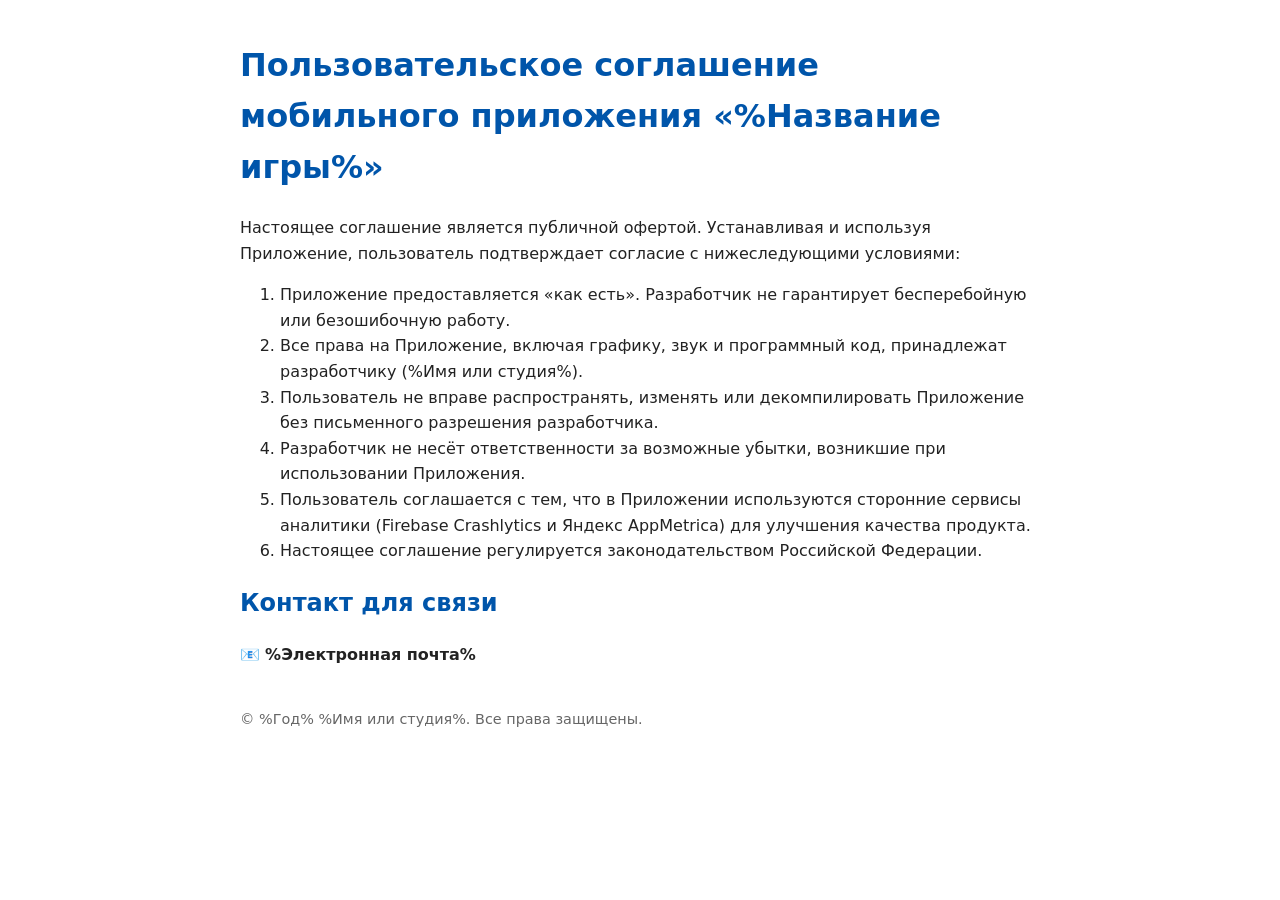
==== Scienceville_Addition_EULA.htm @ 61bf409b "Документы" ====
<!DOCTYPE html>
<html lang="ru">
<head>
  <meta charset="UTF-8">
  <meta name="viewport" content="width=device-width, initial-scale=1.0">
  <title>Пользовательское соглашение — %Название игры%</title>
  <style>
    body { font-family: system-ui, sans-serif; max-width: 800px; margin: 40px auto; padding: 0 20px; color: #222; line-height: 1.6; }
    h1, h2 { color: #0055aa; }
    a { color: #0055aa; text-decoration: none; }
    a:hover { text-decoration: underline; }
    footer { margin-top: 40px; font-size: 0.9em; color: #666; }
  </style>
</head>
<body>

<h1>Пользовательское соглашение мобильного приложения «%Название игры%»</h1>

<p>Настоящее соглашение является публичной офертой. Устанавливая и используя Приложение, пользователь подтверждает согласие с нижеследующими условиями:</p>

<ol>
  <li>Приложение предоставляется «как есть». Разработчик не гарантирует бесперебойную или безошибочную работу.</li>
  <li>Все права на Приложение, включая графику, звук и программный код, принадлежат разработчику (%Имя или студия%).</li>
  <li>Пользователь не вправе распространять, изменять или декомпилировать Приложение без письменного разрешения разработчика.</li>
  <li>Разработчик не несёт ответственности за возможные убытки, возникшие при использовании Приложения.</li>
  <li>Пользователь соглашается с тем, что в Приложении используются сторонние сервисы аналитики (Firebase Crashlytics и Яндекс AppMetrica) для улучшения качества продукта.</li>
  <li>Настоящее соглашение регулируется законодательством Российской Федерации.</li>
</ol>

<h2>Контакт для связи</h2>
<p>📧 <strong>%Электронная почта%</strong></p>

<footer>
  <p>© %Год% %Имя или студия%. Все права защищены.</p>
</footer>

</body>
</html>
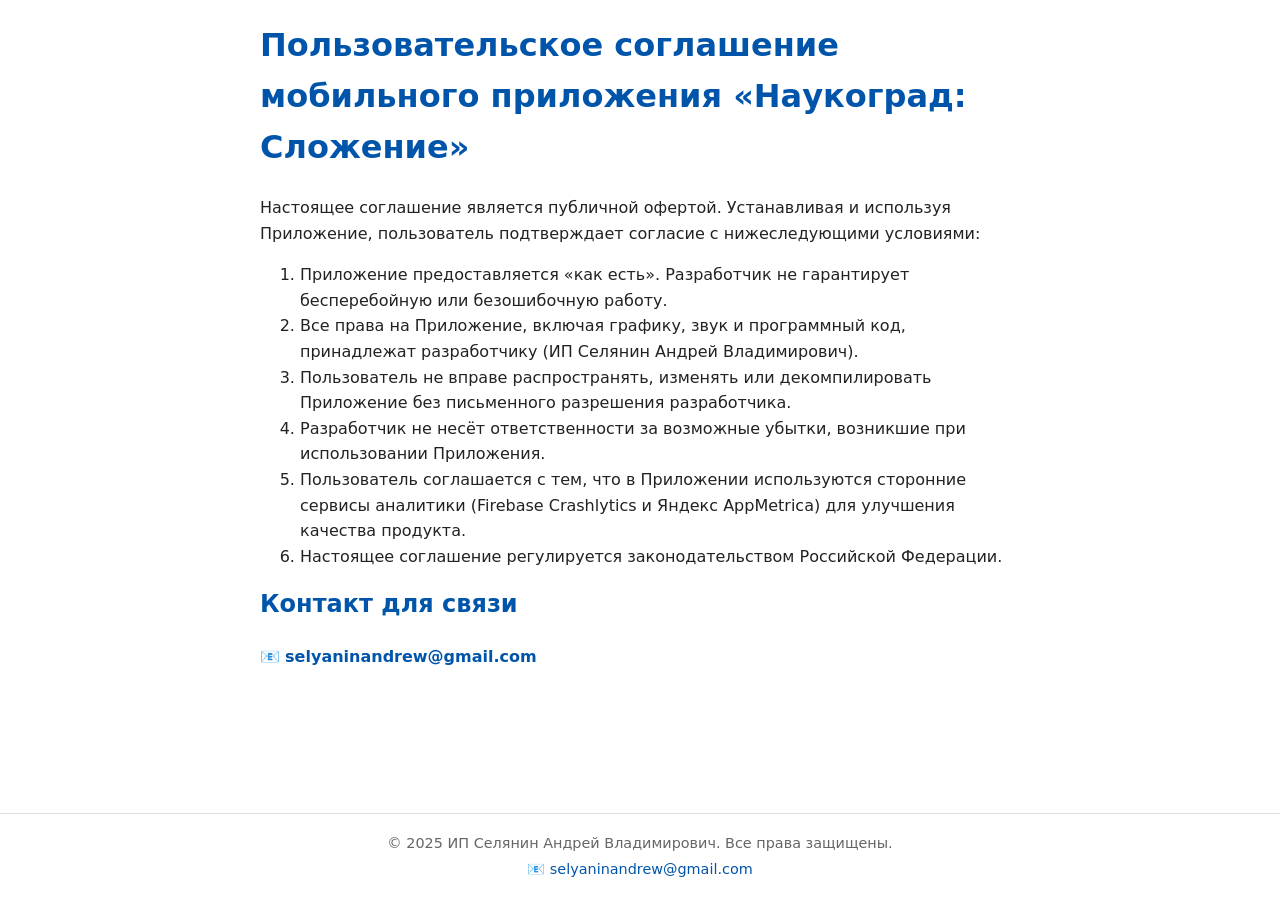
==== commit 378fa911: "Ссылки и оформление" ====
--- a/Scienceville_Addition_EULA.htm
+++ b/Scienceville_Addition_EULA.htm
@@ -4,23 +4,18 @@
   <meta charset="UTF-8">
   <meta name="viewport" content="width=device-width, initial-scale=1.0">
   <title>Пользовательское соглашение — %Название игры%</title>
-  <style>
-    body { font-family: system-ui, sans-serif; max-width: 800px; margin: 40px auto; padding: 0 20px; color: #222; line-height: 1.6; }
-    h1, h2 { color: #0055aa; }
-    a { color: #0055aa; text-decoration: none; }
-    a:hover { text-decoration: underline; }
-    footer { margin-top: 40px; font-size: 0.9em; color: #666; }
-  </style>
+  <link rel="stylesheet" href="style.css">
 </head>
 <body>
 
-<h1>Пользовательское соглашение мобильного приложения «%Название игры%»</h1>
+<main>
+<h1>Пользовательское соглашение мобильного приложения «Наукоград: Сложение»</h1>
 
 <p>Настоящее соглашение является публичной офертой. Устанавливая и используя Приложение, пользователь подтверждает согласие с нижеследующими условиями:</p>
 
 <ol>
   <li>Приложение предоставляется «как есть». Разработчик не гарантирует бесперебойную или безошибочную работу.</li>
-  <li>Все права на Приложение, включая графику, звук и программный код, принадлежат разработчику (%Имя или студия%).</li>
+  <li>Все права на Приложение, включая графику, звук и программный код, принадлежат разработчику (ИП Селянин Андрей Владимирович).</li>
   <li>Пользователь не вправе распространять, изменять или декомпилировать Приложение без письменного разрешения разработчика.</li>
   <li>Разработчик не несёт ответственности за возможные убытки, возникшие при использовании Приложения.</li>
   <li>Пользователь соглашается с тем, что в Приложении используются сторонние сервисы аналитики (Firebase Crashlytics и Яндекс AppMetrica) для улучшения качества продукта.</li>
@@ -28,10 +23,12 @@
 </ol>
 
 <h2>Контакт для связи</h2>
-<p>📧 <strong>%Электронная почта%</strong></p>
+<p><a href="mailto:selyaninandrew@gmail.com">📧 <strong>selyaninandrew@gmail.com</strong></a></p>
+</main>
 
 <footer>
-  <p>© %Год% %Имя или студия%. Все права защищены.</p>
+  <p>© 2025 ИП Селянин Андрей Владимирович. Все права защищены.</p>
+  <p><a href="mailto:selyaninandrew@gmail.com">📧 selyaninandrew@gmail.com</a></p>
 </footer>
 
 </body>
--- a/style.css
+++ b/style.css
@@ -0,0 +1,57 @@
+/* Сбрасываем отступы по умолчанию */
+* {
+  box-sizing: border-box;
+}
+
+html, body {
+  height: 100%;
+  margin: 0;
+  padding: 0;
+}
+
+/* Основная структура страницы */
+body {
+  display: flex;
+  flex-direction: column;
+  min-height: 100vh;
+  font-family: system-ui, sans-serif;
+  color: #222;
+  line-height: 1.6;
+  background-color: #fff;
+}
+
+/* Контейнер с контентом (центрируем, ограничиваем ширину и даём отступы) */
+main {
+  flex: 1;
+  max-width: 800px;
+  width: 100%;
+  margin: 0 auto;
+  padding: 20px 20px;
+}
+
+/* Заголовки и ссылки */
+h1, h2 {
+  color: #0055aa;
+  margin-top: 0; /* убираем лишний верхний отступ */
+}
+
+a {
+  color: #0055aa;
+  text-decoration: none;
+}
+a:hover {
+  text-decoration: underline;
+}
+
+/* Футер прижат к низу */
+footer {
+  margin-top: auto;
+  text-align: center;
+  font-size: 0.9em;
+  color: #666;
+  padding: 10px 0;
+  border-top: 1px solid #ddd;
+  background-color: #fff;
+  width: 100%;
+  line-height: 0.8;
+}
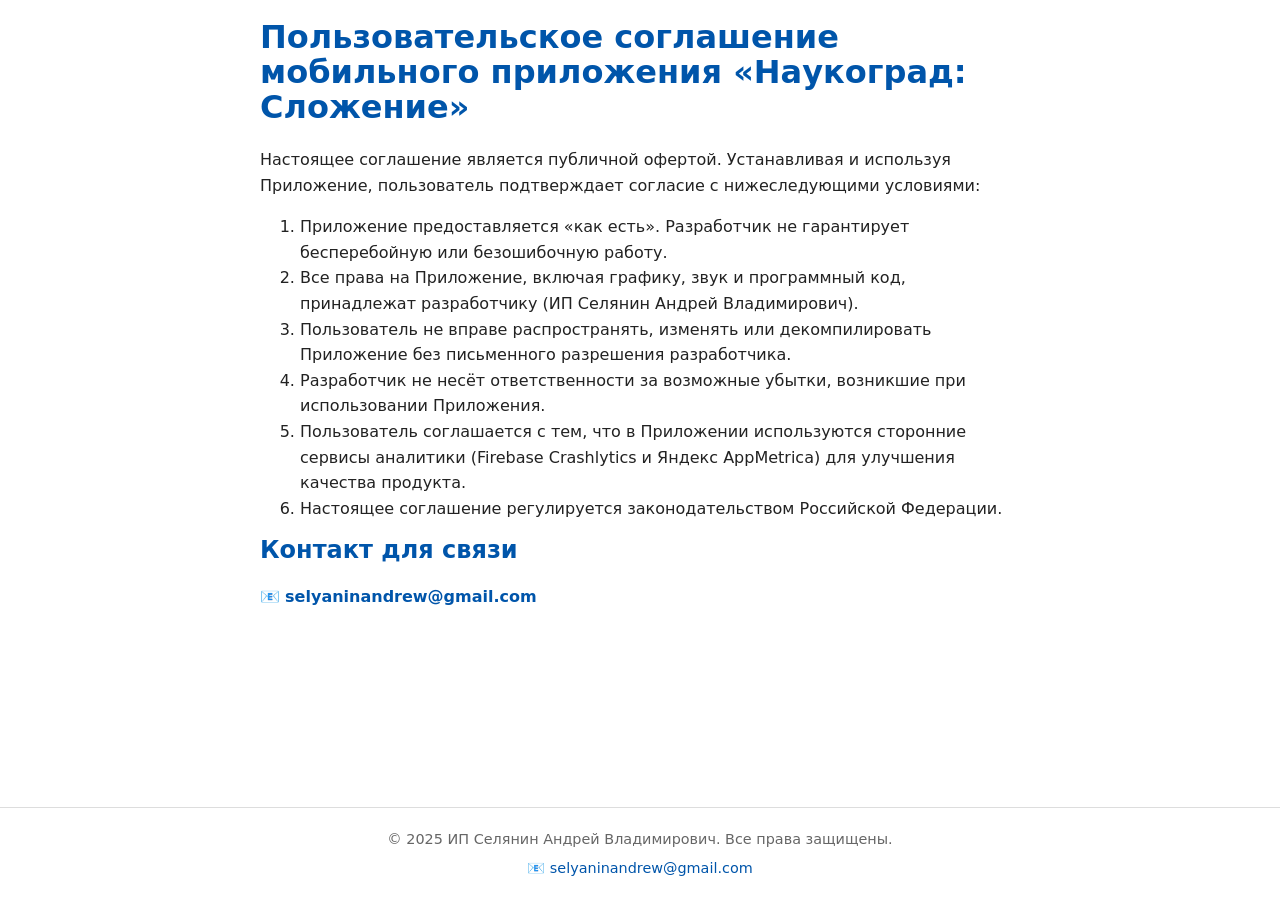
==== commit a439d5aa: "Опечатка" ====
--- a/Scienceville_Addition_EULA.htm
+++ b/Scienceville_Addition_EULA.htm
@@ -3,7 +3,7 @@
 <head>
   <meta charset="UTF-8">
   <meta name="viewport" content="width=device-width, initial-scale=1.0">
-  <title>Пользовательское соглашение — %Название игры%</title>
+  <title>Пользовательское соглашение — Наукоград: Сложение</title>
   <link rel="stylesheet" href="style.css">
 </head>
 <body>
--- a/style.css
+++ b/style.css
@@ -33,6 +33,7 @@
 h1, h2 {
   color: #0055aa;
   margin-top: 0; /* убираем лишний верхний отступ */
+  line-height: 1.1;
 }
 
 a {
@@ -53,5 +54,5 @@
   border-top: 1px solid #ddd;
   background-color: #fff;
   width: 100%;
-  line-height: 0.8;
+  line-height: 1;
 }
